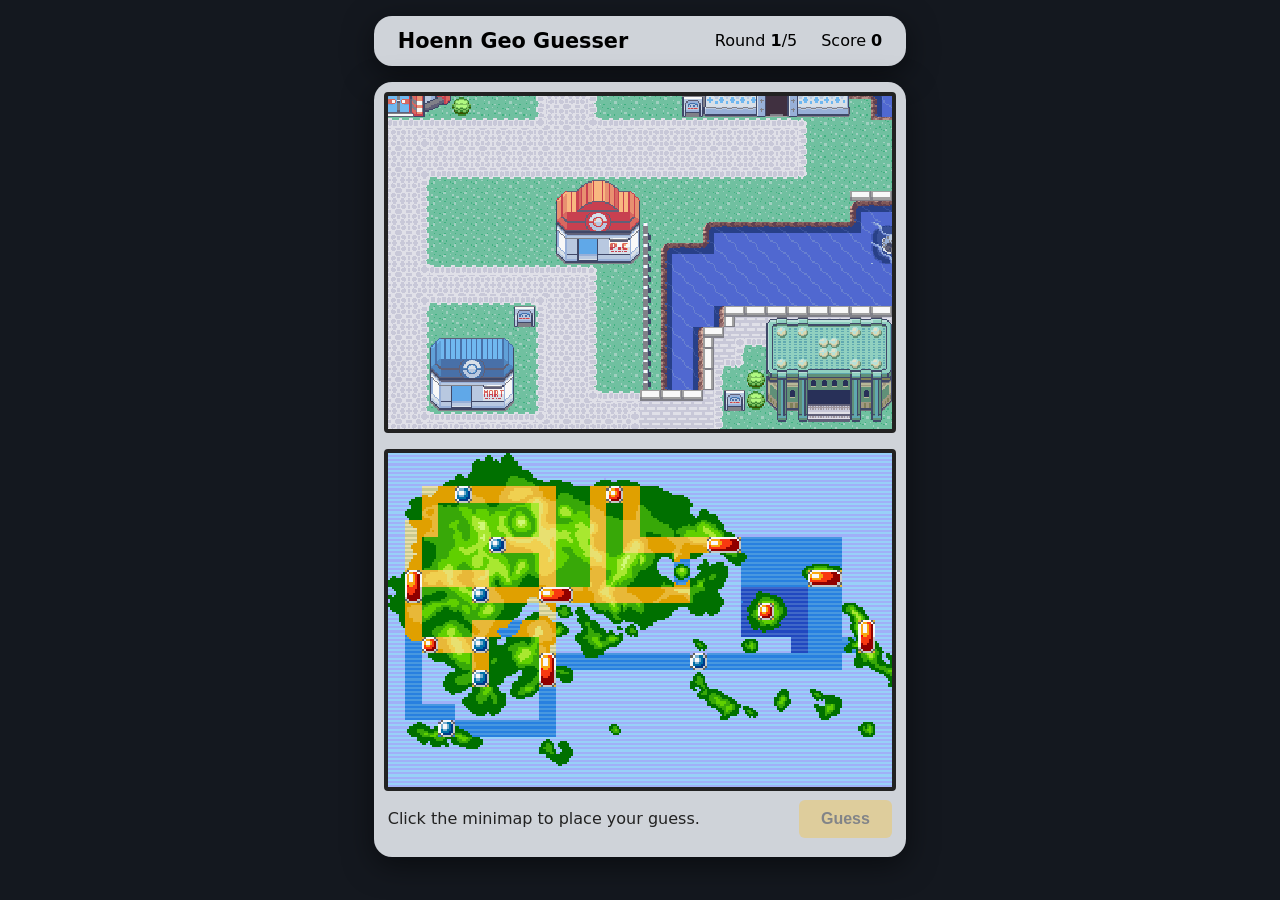
==== index.html @ 796eaa19 "First Upload" ====
<!doctype html>
<html lang="en">
  <head>
    <meta charset="UTF-8" />
    <meta name="viewport" content="width=device-width, initial-scale=1" />
    <title>Hoenn Geo Guesser</title>
    <link rel="stylesheet" href="./css/styles.css" />
  </head>

  <body>
    <header>
      <h1>Hoenn Geo Guesser</h1>
      <div id="status">
        <span>Round <b id="round">1</b>/<span id="rounds">5</span></span>
        <span>Score <b id="score">0</b></span>
      </div>
    </header>

    <main id="ds">
      <div id="shot" class="screen" aria-label="Screenshot of a location in Hoenn"></div>
      
      <div id="mini" class="screen">
        <img id="mini-img" src="./images/hoennMinimap.png" alt="Hoenn minimap" draggable="false" />
      </div>

      <div id="hinge">
        <p id="hint">Click the minimap to place your guess.</p>
        <p id="result"></p>
        <button id="guess-btn" disabled>Guess</button>
      </div>
    </main>

    <div id="final" hidden>
      <div>
        <h2>Game over</h2>
        <p>Total score: <b id="final-score"></b> / <span id="final-max"></span></p>
        <button id="again-btn">Play again</button>
      </div>
    </div>

    <script src="./js/scripts.js"></script>
  </body>
</html>
---- css/styles.css ----
* {
  padding: 0em;
  margin: 0em;
  box-sizing: border-box;
}

:root {
  --bg: #14181f;
  --panel: #445679;
  --text: #f2f4f8;
  --accent: #f5c542;
  --guess: #ff4d4d;
  --answer: #3ddc84;
}

body {
  margin: 0em;
  font-family: "Sofia Pro", system-ui, sans-serif;
  background: var(--bg);
  /* color: var(--text); */
  /* min-height: 100vh; */
}

header {
  display: flex;
  justify-content: space-between;
  align-items: center;
  padding: 0.8rem 1.5rem;
  /* max-width: 636px; */
  /* margin: 0 auto 1rem; */
  --w: min(96vw, calc((100vh - 190px) * 0.75));
  width: var(--w);
  margin: 1rem auto;
  background: #cfd3d9;
  border-radius: 18px;
  box-shadow: 0 8px 30px rgba(0, 0, 0, 0.5);
}

header h1 {
  font-size: 1.3rem;
}

#status {
  display: flex;
  gap: 1.5rem;
}

/* Nintendo DS layout: two 3:2 screens stacked, joined by a hinge bar */
#ds {
  /* both screens must fit the window height: 2 screens + hinge + header */
  --w: min(96vw, calc((100vh - 190px) * 0.75));
  width: var(--w);
  margin: 0 auto 1rem;
  padding: 10px;
  background: #cfd3d9;
  border-radius: 18px;
  box-shadow: 0 8px 30px rgba(0, 0, 0, 0.5);
}

.screen {
  width: 100%;
  aspect-ratio: 3 / 2;
  background: #000;
  border: 4px solid #222;
  border-radius: 4px;
}

#shot {
  background-repeat: no-repeat;
  image-rendering: pixelated;
  cursor: grab;
  touch-action: none;
  user-select: none;
}

#shot.dragging {
  cursor: grabbing;
}

#hinge {
  display: flex;
  align-items: center;
  gap: 0.8rem;
  min-height: 56px;
  padding: 6px 4px;
  color: #222;
  width: 100%;
  border-radius: 4px;
}

#hinge p {
  flex: 1;
}

#hinge #hint:empty {
  display: none;
}

#hinge #result:empty {
  display: none;
}

#hinge #result {
  min-height: 0;
  margin: 0;
}

#hinge button {
  flex: 0 0 auto;
  width: auto;
  margin: 0;
  padding: 0.6rem 1.4rem;
}

#mini {
  margin-top: 1rem;
  position: relative;
  cursor: crosshair;
  user-select: none;
}

#mini-img {
  width: 100%;
  height: 100%;
  display: block;
  image-rendering: pixelated;
}

#mini svg {
  position: absolute;
  inset: 0;
  width: 100%;
  height: 100%;
  pointer-events: none;
}

.pin {
  position: absolute;
  width: 16px;
  height: 16px;
  margin: -8px 0 0 -8px;
  border-radius: 50%;
  border: 3px solid #fff;
  pointer-events: none;
}

.pin.guess {
  background: var(--guess);
}

.pin.answer {
  background: var(--answer);
}

.pin.debug {
  width: 8px;
  height: 8px;
  margin: -4px 0 0 -4px;
  border-width: 1px;
  background: var(--accent);
}

button {
  margin-top: 0.8rem;
  width: 100%;
  padding: 0.7rem;
  font-size: 1rem;
  font-weight: 700;
  border: 0;
  border-radius: 6px;
  background: var(--accent);
  color: #111;
  cursor: pointer;
}

button:disabled {
  opacity: 0.4;
  cursor: not-allowed;
}

#result {
  margin-top: 0.6rem;
  min-height: 2.6em;
}

#final {
  position: fixed;
  inset: 0;
  background: rgba(0, 0, 0, 0.8);
  display: flex;
  align-items: center;
  justify-content: center;
  text-align: center;
}

#final[hidden] {
  display: none;
}

#final > div {
  background: var(--panel);
  padding: 2rem 3rem;
  border-radius: 10px;
}

#final h2 {
  margin-bottom: 1rem;
}
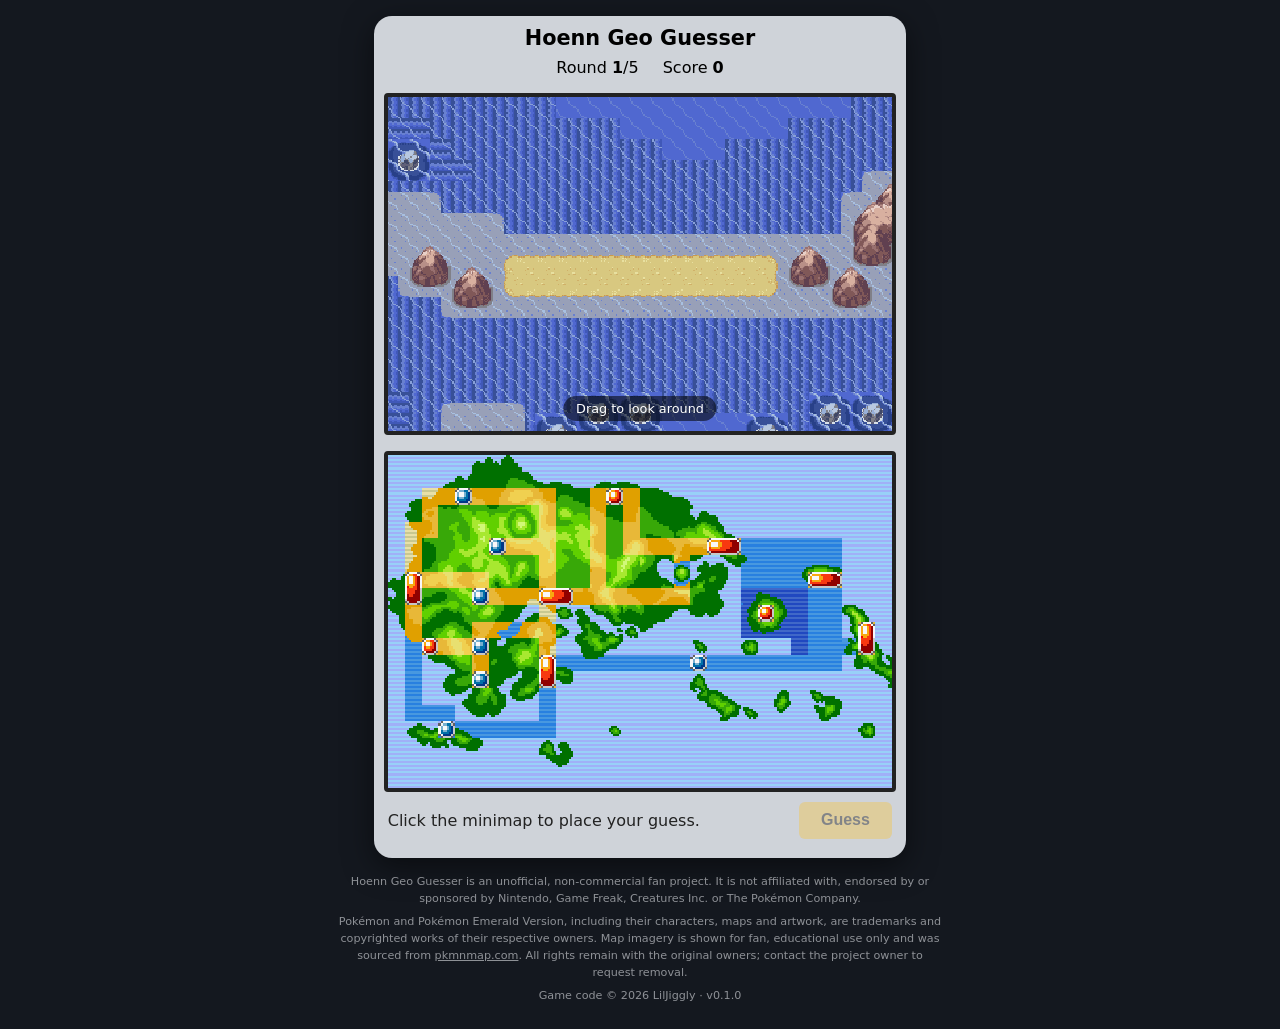
==== commit f612f154: "Update" ====
--- a/index.html
+++ b/index.html
@@ -8,15 +8,15 @@
   </head>
 
   <body>
-    <header>
+    <!-- <header> -->
+    <!-- </header> -->
+    
+    <main id="ds">
       <h1>Hoenn Geo Guesser</h1>
       <div id="status">
         <span>Round <b id="round">1</b>/<span id="rounds">5</span></span>
         <span>Score <b id="score">0</b></span>
       </div>
-    </header>
-
-    <main id="ds">
       <div id="shot" class="screen" aria-label="Screenshot of a location in Hoenn"></div>
       
       <div id="mini" class="screen">
@@ -30,6 +30,20 @@
       </div>
     </main>
 
+    <footer id="site-footer">
+      <p>
+        Hoenn Geo Guesser is an unofficial, non-commercial fan project. It is not affiliated with, endorsed by or
+        sponsored by Nintendo, Game Freak, Creatures Inc. or The Pokémon Company.
+      </p>
+      <p>
+        Pokémon and Pokémon Emerald Version, including their characters, maps and artwork, are trademarks and
+        copyrighted works of their respective owners. Map imagery is shown for fan, educational use only and was
+        sourced from <a href="https://pkmnmap.com/Maps/Emerald/" target="_blank" rel="noopener">pkmnmap.com</a>.
+        All rights remain with the original owners; contact the project owner to request removal.
+      </p>
+      <p>Game code &copy; 2026 LilJiggly &middot; <span id="version">v0.1.0</span></p>
+    </footer>
+
     <div id="final" hidden>
       <div>
         <h2>Game over</h2>
--- a/css/styles.css
+++ b/css/styles.css
@@ -6,7 +6,7 @@
 
 :root {
   --bg: #14181f;
-  --panel: #445679;
+  --panel: #748bba;
   --text: #f2f4f8;
   --accent: #f5c542;
   --guess: #ff4d4d;
@@ -15,34 +15,24 @@
 
 body {
   margin: 0em;
+  overscroll-behavior: none; /* no rubber-banding while dragging */
   font-family: "Sofia Pro", system-ui, sans-serif;
   background: var(--bg);
   /* color: var(--text); */
   /* min-height: 100vh; */
 }
 
-header {
-  display: flex;
-  justify-content: space-between;
-  align-items: center;
-  padding: 0.8rem 1.5rem;
-  /* max-width: 636px; */
-  /* margin: 0 auto 1rem; */
-  --w: min(96vw, calc((100vh - 190px) * 0.75));
-  width: var(--w);
-  margin: 1rem auto;
-  background: #cfd3d9;
-  border-radius: 18px;
-  box-shadow: 0 8px 30px rgba(0, 0, 0, 0.5);
-}
-
-header h1 {
+h1 {
   font-size: 1.3rem;
+  text-align: center;
+  width: 100%;
 }
 
 #status {
+  margin-top: .5rem;
   display: flex;
   gap: 1.5rem;
+  justify-content: center;
 }
 
 /* Nintendo DS layout: two 3:2 screens stacked, joined by a hinge bar */
@@ -50,13 +40,23 @@
   /* both screens must fit the window height: 2 screens + hinge + header */
   --w: min(96vw, calc((100vh - 190px) * 0.75));
   width: var(--w);
-  margin: 0 auto 1rem;
+  /* margin: 0 auto 1rem; */
+  margin: 1rem auto;
   padding: 10px;
   background: #cfd3d9;
   border-radius: 18px;
   box-shadow: 0 8px 30px rgba(0, 0, 0, 0.5);
 }
 
+/* iOS Safari: 100vh is the tall viewport (toolbars hidden), so the layout would be too big at first.
+   dvh follows the toolbars live, which resizes the screens while the player drags.
+   svh is the small viewport (toolbars shown) and never changes, so the size stays fixed. */
+@supports (height: 100svh) {
+  #ds {
+    --w: min(96vw, calc((100svh - 190px) * 0.75));
+  }
+}
+
 .screen {
   width: 100%;
   aspect-ratio: 3 / 2;
@@ -66,11 +66,39 @@
 }
 
 #shot {
-  background-repeat: no-repeat;
-  image-rendering: pixelated;
+  margin-top: 1rem;
+  position: relative;
+  overflow: hidden;
   cursor: grab;
   touch-action: none;
   user-select: none;
+}
+
+#shot img {
+  position: absolute;
+  max-width: none;
+  image-rendering: pixelated;
+  pointer-events: none;
+}
+
+#shot .drag-hint {
+  position: absolute;
+  left: 50%;
+  bottom: 10px;
+  transform: translateX(-50%);
+  padding: 0.3rem 0.8rem;
+  border-radius: 999px;
+  background: rgba(0, 0, 0, 0.55);
+  color: #fff;
+  font-size: 0.8rem;
+  white-space: nowrap;
+  opacity: 0;
+  transition: opacity 0.6s;
+  pointer-events: none;
+}
+
+#shot .drag-hint.visible {
+  opacity: 1;
 }
 
 #shot.dragging {
@@ -161,7 +189,7 @@
 }
 
 button {
-  margin-top: 0.8rem;
+  margin-top: 1rem;
   width: 100%;
   padding: 0.7rem;
   font-size: 1rem;
@@ -204,5 +232,24 @@
 }
 
 #final h2 {
-  margin-bottom: 1rem;
-}
+  margin-bottom: .5rem;
+}
+
+#site-footer {
+  max-width: 640px;
+  margin: 0 auto;
+  padding: 0 1rem 1.5rem;
+  text-align: center;
+  font-size: 0.7rem;
+  line-height: 1.5;
+  color: var(--text);
+  opacity: 0.55;
+}
+
+#site-footer p + p {
+  margin-top: 0.4rem;
+}
+
+#site-footer a {
+  color: inherit;
+}
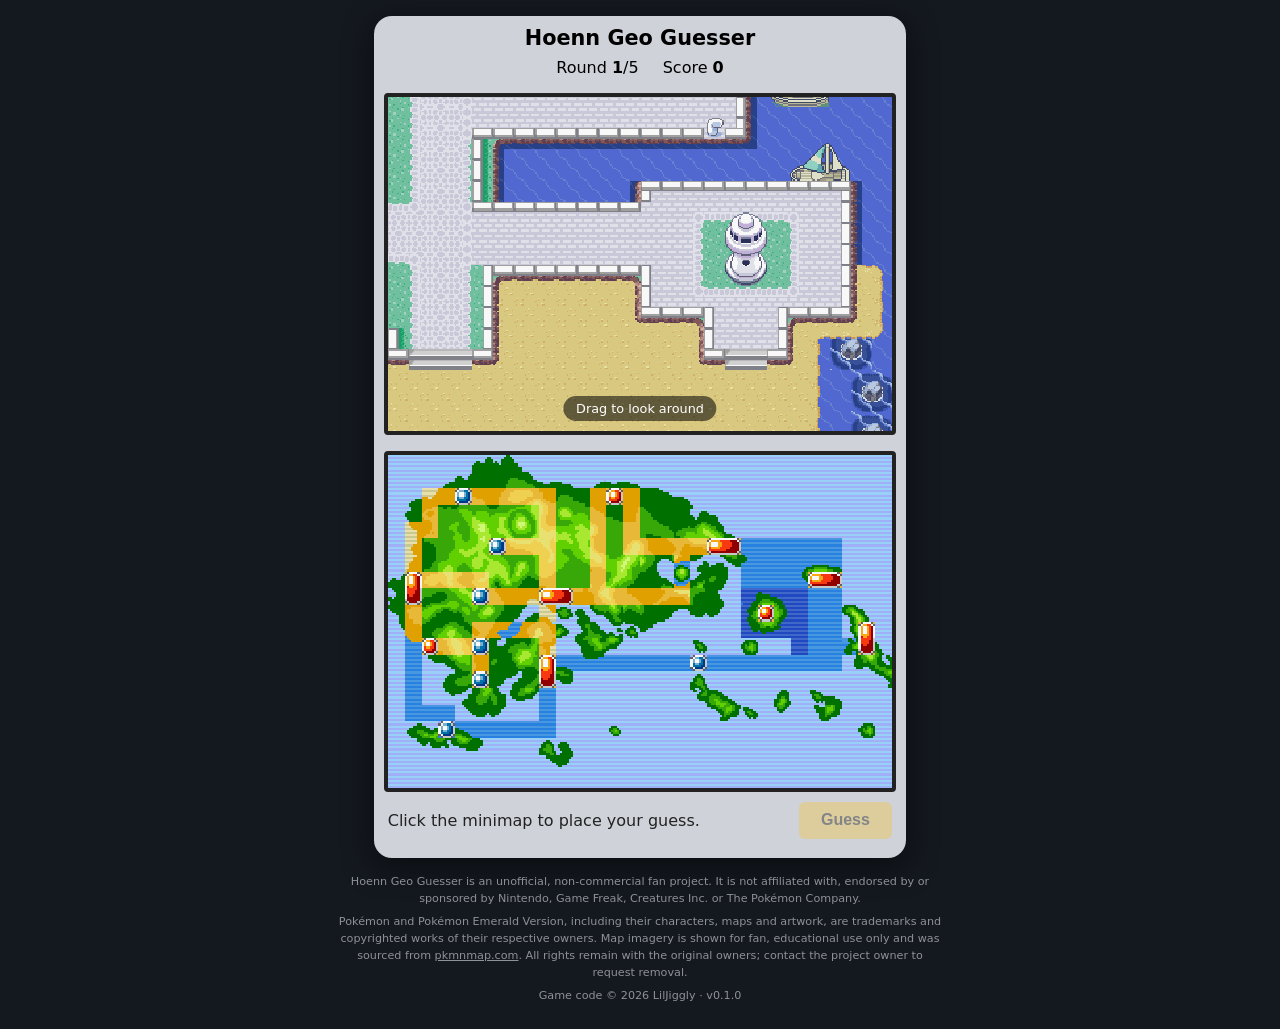
==== commit 1417f0fe: "Update" ====
--- a/index.html
+++ b/index.html
@@ -16,6 +16,7 @@
       <div id="status">
         <span>Round <b id="round">1</b>/<span id="rounds">5</span></span>
         <span>Score <b id="score">0</b></span>
+        <a id="mode-link" href="?test" hidden></a>
       </div>
       <div id="shot" class="screen" aria-label="Screenshot of a location in Hoenn"></div>
       
--- a/css/styles.css
+++ b/css/styles.css
@@ -253,3 +253,14 @@
 #site-footer a {
   color: inherit;
 }
+
+#mode-link[hidden] {
+  display: none;
+}
+
+#mode-link {
+  color: inherit;
+  font-size: 0.75rem;
+  opacity: 0.7;
+  align-self: center;
+}
